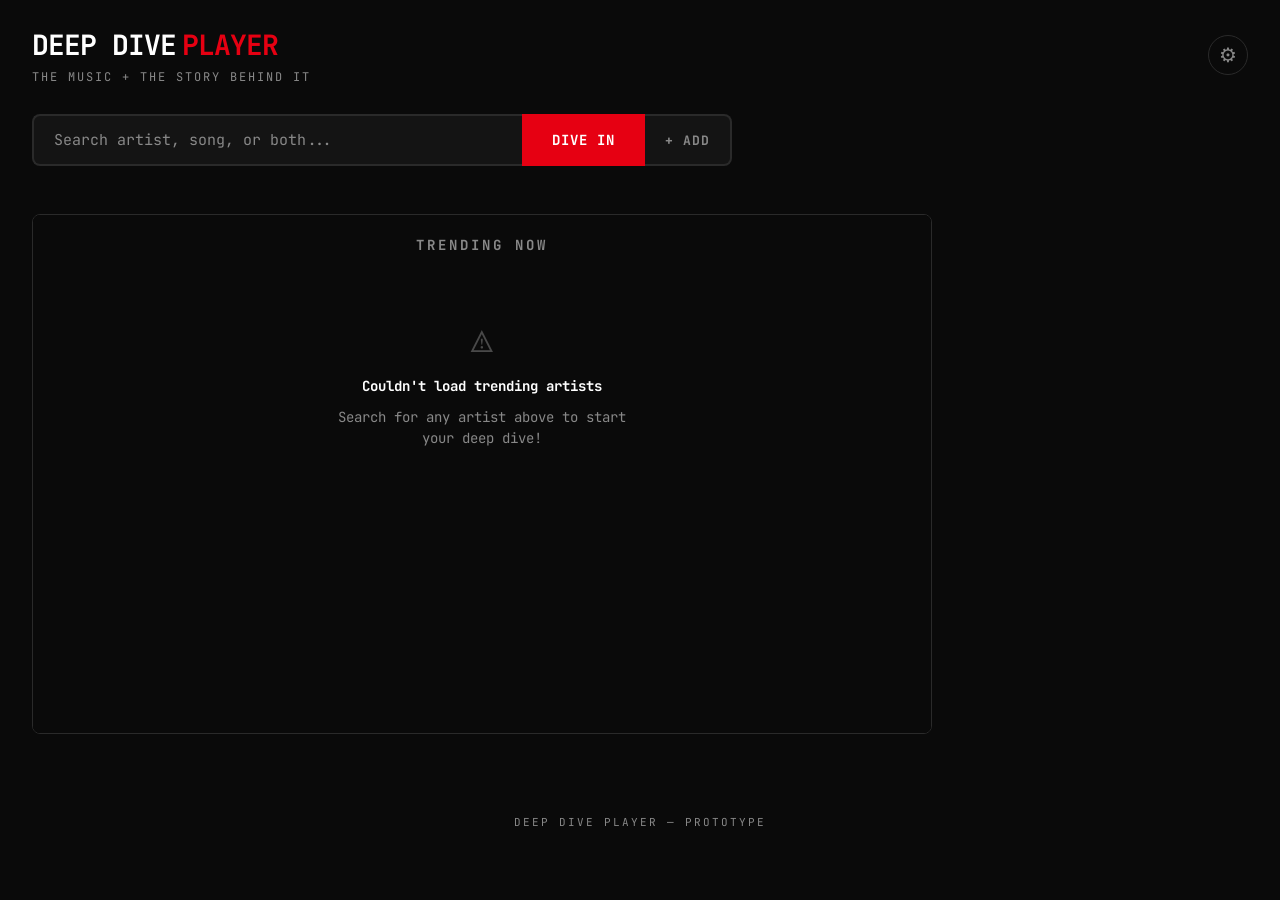
==== index.html @ b8ad741a "Fix gap below player + add scroll arrows to merch and discover - Fixed expanded class not being remo" ====
<!DOCTYPE html>
<html lang="en">
<head>
    <meta charset="UTF-8">
    <meta name="viewport" content="width=device-width, initial-scale=1.0">
    <title>Deep Dive Player</title>
    <link rel="stylesheet" href="style.css?v=6">
    <link href="https://fonts.googleapis.com/css2?family=JetBrains+Mono:wght@400;600;700&display=swap" rel="stylesheet">
</head>
<body>
    <!-- API Key Banner -->
    <div id="api-key-banner" class="api-key-banner">
        <span>Enter your YouTube Data API key to get started</span>
        <input type="text" id="api-key-input" placeholder="Paste your API key here..." spellcheck="false">
        <button id="save-key-btn">Save</button>
        <a href="https://console.cloud.google.com/apis/credentials" target="_blank" class="get-key-link">Get a free key</a>
    </div>

    <!-- Header -->
    <header>
        <div class="header-left">
            <h1 class="logo">DEEP DIVE<span class="logo-accent">PLAYER</span></h1>
            <p class="tagline">the music + the story behind it</p>
        </div>
        <button id="settings-btn" class="settings-btn" title="API Key Settings">&#9881;</button>
    </header>

    <!-- Search -->
    <div class="search-container">
        <div class="search-box">
            <input type="text" id="search-input" placeholder="Search artist, song, or both..." autocomplete="off" spellcheck="false">
            <button id="search-btn">DIVE IN</button>
            <button id="add-btn" class="add-btn" title="Add to queue">+ ADD</button>
        </div>
        <div id="search-status" class="search-status"></div>
    </div>

    <!-- Main Content -->
    <main>
        <!-- Player + Social Layout -->
        <div class="player-layout">
        <div class="player-section">
            <div id="player-wrapper" class="player-wrapper">
                <div id="player-placeholder" class="player-placeholder">
                    <div id="trending-container" class="trending-container hidden">
                        <p class="trending-heading">TRENDING NOW</p>
                        <div id="trending-grid" class="trending-grid"></div>
                    </div>
                    <div id="placeholder-fallback" class="placeholder-fallback">
                        <div class="placeholder-icon">&#9654;</div>
                        <p>Search for a song to start your deep dive</p>
                    </div>
                </div>
                <div id="player"></div>
            </div>
            <div id="now-playing" class="now-playing hidden">
                <span id="now-playing-label" class="now-playing-label"></span>
                <span id="clip-badge" class="clip-badge hidden"></span>
                <span id="now-playing-title" class="now-playing-title"></span>
            </div>
        </div>

        <!-- Social Sidebar -->
        <div id="social-sidebar" class="social-sidebar hidden">
            <div class="social-header">
                <span class="social-artist-name" id="social-artist-name"></span>
            </div>

            <!-- Shop -->
            <div id="shop-section" class="shop-section hidden">
                <span class="social-feed-label">SHOP</span>
                <div id="shop-links" class="shop-links"></div>
            </div>

            <!-- Fan Conversation -->
            <div class="social-comments-feed">
                <span class="social-feed-label">FAN CONVERSATION</span>
                <div id="comments-container" class="comments-container">
                    <p class="comments-placeholder">Play a video to see comments</p>
                </div>
            </div>

            <!-- Social Links -->
            <div class="social-links" id="social-links">
                <span class="social-feed-label">SOCIAL</span>
                <a id="social-ig" class="social-link social-ig" href="#" target="_blank" rel="noopener">
                    <span class="social-icon">&#9679;</span> Instagram
                </a>
                <a id="social-tiktok" class="social-link social-tiktok" href="#" target="_blank" rel="noopener">
                    <span class="social-icon">&#9679;</span> TikTok
                </a>
                <a id="social-x" class="social-link social-x" href="#" target="_blank" rel="noopener">
                    <span class="social-icon">&#9679;</span> X / Twitter
                </a>
            </div>

            <!-- X/Twitter Feed -->
            <div id="twitter-feed-section" class="twitter-feed-section hidden">
                <span class="social-feed-label">X / TWITTER</span>
                <div id="twitter-feed" class="twitter-feed"></div>
            </div>
        </div>

        </div><!-- /player-layout -->

        <!-- Up Next Carousel -->
        <div id="carousel-section" class="carousel-section hidden">
            <span class="carousel-label">UP NEXT</span>
            <div class="carousel-wrapper">
                <button id="carousel-left" class="carousel-arrow carousel-arrow-left">&#9664;</button>
                <div id="carousel" class="carousel"></div>
                <button id="carousel-right" class="carousel-arrow carousel-arrow-right">&#9654;</button>
            </div>
        </div>

        <!-- Articles -->
        <div id="articles-section" class="articles-section hidden">
            <span class="articles-label">IN THE NEWS</span>
            <div id="articles-grid" class="articles-grid"></div>
        </div>

        <!-- Controls -->
        <div id="controls" class="controls hidden">
            <button id="prev-btn" class="control-btn" title="Previous">&#9664;&#9664;</button>
            <button id="play-pause-btn" class="control-btn" title="Play/Pause">&#9654;</button>
            <button id="next-btn" class="control-btn" title="Next">&#9654;&#9654;</button>
            <button id="skip-btn" class="control-btn skip-btn" title="Skip to next video">SKIP &#9654;&#9654;</button>
        </div>

        <!-- Discover -->
        <div id="discover-section" class="discover-section hidden">
            <span class="discover-label">DISCOVER — ARTISTS YOU MAY LIKE</span>
            <div class="scroll-wrapper">
                <button class="scroll-arrow scroll-left" onclick="document.getElementById('discover-grid').scrollBy({left:-300,behavior:'smooth'})">&#9664;</button>
                <div id="discover-grid" class="discover-grid"></div>
                <button class="scroll-arrow scroll-right" onclick="document.getElementById('discover-grid').scrollBy({left:300,behavior:'smooth'})">&#9654;</button>
            </div>
        </div>
    </main>

    <footer>
        <p>Deep Dive Player &mdash; Prototype</p>
    </footer>

    <script src="app.js"></script>
</body>
</html>
---- style.css ----
*, *::before, *::after {
    margin: 0;
    padding: 0;
    box-sizing: border-box;
}

:root {
    --bg: #0a0a0a;
    --bg-card: #141414;
    --bg-hover: #1e1e1e;
    --border: #2a2a2a;
    --text: #ffffff;
    --text-dim: #888888;
    --accent: #e60012;
    --accent-glow: rgba(230, 0, 18, 0.35);
    --interview: #cccccc;
    --interview-glow: rgba(255, 255, 255, 0.15);
    --font: 'JetBrains Mono', monospace;
}

body {
    font-family: var(--font);
    background: var(--bg);
    color: var(--text);
    min-height: 100vh;
    line-height: 1.5;
}

/* API Key Banner */
.api-key-banner {
    display: flex;
    align-items: center;
    gap: 12px;
    padding: 12px 24px;
    background: linear-gradient(90deg, #1a0a0a, #0a0a0a);
    border-bottom: 1px solid var(--accent);
    font-size: 13px;
    flex-wrap: wrap;
}

.api-key-banner.hidden {
    display: none;
}

.api-key-banner input {
    flex: 1;
    min-width: 200px;
    padding: 6px 12px;
    background: var(--bg);
    border: 1px solid var(--border);
    border-radius: 4px;
    color: var(--text);
    font-family: var(--font);
    font-size: 12px;
}

.api-key-banner button {
    padding: 6px 16px;
    background: var(--accent);
    color: #fff;
    border: none;
    border-radius: 4px;
    font-family: var(--font);
    font-size: 12px;
    font-weight: 700;
    cursor: pointer;
    transition: opacity 0.2s;
}

.api-key-banner button:hover {
    opacity: 0.85;
}

.get-key-link {
    color: var(--accent);
    font-size: 12px;
    text-decoration: none;
    border-bottom: 1px dashed var(--accent);
}

/* Header */
header {
    display: flex;
    justify-content: space-between;
    align-items: center;
    padding: 24px 32px 8px;
}

.logo {
    font-size: 28px;
    font-weight: 700;
    letter-spacing: -1px;
    color: var(--text);
}

.logo-accent {
    color: var(--accent);
    margin-left: 6px;
}

.tagline {
    color: var(--text-dim);
    font-size: 12px;
    letter-spacing: 2px;
    text-transform: uppercase;
    margin-top: 2px;
}

.settings-btn {
    background: none;
    border: 1px solid var(--border);
    border-radius: 50%;
    width: 40px;
    height: 40px;
    font-size: 20px;
    color: var(--text-dim);
    cursor: pointer;
    transition: all 0.2s;
}

.settings-btn:hover {
    color: var(--accent);
    border-color: var(--accent);
}

/* Search */
.search-container {
    padding: 20px 32px;
}

.search-box {
    display: flex;
    gap: 0;
    max-width: 700px;
}

.search-box input {
    flex: 1;
    padding: 14px 20px;
    background: var(--bg-card);
    border: 2px solid var(--border);
    border-right: none;
    border-radius: 8px 0 0 8px;
    color: var(--text);
    font-family: var(--font);
    font-size: 15px;
    outline: none;
    transition: border-color 0.2s;
}

.search-box input:focus {
    border-color: var(--accent);
}

.search-box input::placeholder {
    color: var(--text-dim);
}

.search-box button {
    padding: 14px 28px;
    background: var(--accent);
    color: #fff;
    border: 2px solid var(--accent);
    border-radius: 0 8px 8px 0;
    font-family: var(--font);
    font-size: 14px;
    font-weight: 700;
    letter-spacing: 1px;
    cursor: pointer;
    transition: all 0.2s;
    white-space: nowrap;
}

.search-box button:hover {
    background: #ff1a2a;
    border-color: #ff1a2a;
}

.search-box button:disabled {
    opacity: 0.5;
    cursor: not-allowed;
}

#add-btn {
    padding: 14px 20px;
    background: var(--bg-card);
    color: var(--text-dim);
    border: 2px solid var(--border);
    border-left: none;
    border-radius: 0 8px 8px 0;
    font-size: 13px;
    font-weight: 700;
    letter-spacing: 1px;
}

#add-btn:hover {
    background: var(--bg-hover);
    border-color: var(--text-dim);
    color: #fff;
}

/* Dive In button no longer has right radius when Add is next to it */
.search-box #search-btn {
    border-radius: 0;
}

.search-status {
    margin-top: 10px;
    font-size: 12px;
    color: var(--text-dim);
    min-height: 18px;
}

.search-status.error {
    color: #ff4444;
}

/* Player */
main {
    padding: 0 32px 40px;
}

/* Player + Social Layout */
.player-layout {
    display: flex;
    gap: 20px;
    max-width: 1200px;
}

.player-section {
    flex: 1;
    min-width: 0;
    max-width: 900px;
}

.player-wrapper {
    position: relative;
    width: 100%;
    padding-bottom: 56.25%;
    background: #000;
    border-radius: 8px;
    overflow: hidden;
    border: 1px solid var(--border);
}

.player-wrapper.expanded {
    padding-bottom: 0;
    min-height: 520px;
}

.player-wrapper iframe {
    position: absolute;
    top: 0;
    left: 0;
    width: 100%;
    height: 100%;
    z-index: 1;
}

.player-placeholder {
    z-index: 2;
    background: var(--bg);
}

.player-placeholder.hidden ~ iframe {
    z-index: 2;
}

.player-placeholder {
    position: absolute;
    inset: 0;
    display: flex;
    flex-direction: column;
    align-items: center;
    justify-content: center;
    gap: 16px;
    color: var(--text-dim);
}

.player-placeholder.hidden {
    display: none;
}

.placeholder-icon {
    font-size: 48px;
    opacity: 0.3;
}

.player-placeholder p {
    font-size: 14px;
}

/* Trending Grid */
.trending-container {
    position: absolute;
    inset: 0;
    display: flex;
    flex-direction: column;
    padding: 20px;
    overflow-y: auto;
}

.trending-container.hidden {
    display: none;
}

.trending-heading {
    font-size: 11px;
    font-weight: 700;
    letter-spacing: 3px;
    color: var(--text-dim);
    text-align: center;
    margin-bottom: 16px;
}

.trending-grid {
    display: grid;
    grid-template-columns: repeat(4, 1fr);
    gap: 12px;
    width: 100%;
}

.trending-card {
    display: flex;
    flex-direction: column;
    align-items: center;
    gap: 0;
    padding: 0;
    background: var(--bg-card);
    border: 1px solid transparent;
    border-radius: 8px;
    cursor: pointer;
    transition: all 0.25s ease;
    overflow: hidden;
}

.trending-card:hover {
    background: rgba(255, 255, 255, 0.08);
    border-color: var(--accent);
    transform: translateY(-3px);
    box-shadow: 0 6px 20px rgba(230, 0, 18, 0.15);
}

.trending-thumb {
    width: 100%;
    height: 90px;
    border-radius: 6px;
    object-fit: cover;
    object-position: center;
    border: none;
    transition: transform 0.2s;
}

.trending-card:hover .trending-thumb {
    transform: scale(1.05);
}

.trending-name {
    font-size: 11px;
    font-weight: 600;
    color: var(--text);
    text-align: center;
    white-space: nowrap;
    overflow: hidden;
    text-overflow: ellipsis;
    max-width: 100%;
    line-height: 1.3;
    padding: 8px 6px;
}

.trending-grid.fade-out {
    opacity: 0;
    transition: opacity 0.4s ease;
}

.trending-grid.fade-in {
    opacity: 1;
    transition: opacity 0.4s ease;
}

.trending-fallback {
    grid-column: 1 / -1;
    display: flex;
    flex-direction: column;
    align-items: center;
    justify-content: center;
    gap: 10px;
    padding: 40px 20px;
    text-align: center;
}

.trending-fallback-icon {
    font-size: 36px;
    opacity: 0.5;
}

.trending-fallback-title {
    font-size: 14px;
    font-weight: 700;
    color: var(--text);
}

.trending-fallback-text {
    font-size: 12px;
    color: var(--text-dim);
    max-width: 320px;
    line-height: 1.5;
}

.placeholder-fallback {
    display: flex;
    flex-direction: column;
    align-items: center;
    justify-content: center;
    gap: 16px;
    width: 100%;
    height: 100%;
    color: var(--text-dim);
}

.placeholder-fallback.hidden {
    display: none;
}

/* Now Playing */
.now-playing {
    display: flex;
    align-items: center;
    gap: 10px;
    margin-top: 12px;
    padding: 10px 16px;
    background: var(--bg-card);
    border-radius: 6px;
    border: 1px solid var(--border);
    font-size: 13px;
    overflow: hidden;
}

.now-playing.hidden {
    display: none;
}

.now-playing-label {
    font-weight: 700;
    text-transform: uppercase;
    letter-spacing: 1px;
    font-size: 10px;
    padding: 3px 8px;
    border-radius: 3px;
    white-space: nowrap;
    flex-shrink: 0;
}

.now-playing-label.music-video {
    background: var(--accent);
    color: #fff;
}

.now-playing-label.interview {
    background: #ffffff;
    color: #000;
}

/* Social Sidebar */
.social-sidebar {
    width: 260px;
    flex-shrink: 0;
    display: flex;
    flex-direction: column;
    gap: 16px;
}

.social-sidebar.hidden {
    display: none;
}

.social-header {
    display: flex;
    flex-direction: column;
    gap: 4px;
}

.social-artist-name {
    font-size: 16px;
    font-weight: 700;
    color: #fff;
    white-space: nowrap;
    overflow: hidden;
    text-overflow: ellipsis;
}

.social-label {
    font-size: 10px;
    font-weight: 700;
    letter-spacing: 2px;
    color: var(--text-dim);
}

.social-links {
    display: flex;
    flex-direction: column;
    gap: 6px;
}

.social-link {
    display: flex;
    align-items: center;
    gap: 10px;
    padding: 10px 14px;
    background: var(--bg-card);
    border: 1px solid var(--border);
    border-radius: 6px;
    color: var(--text);
    text-decoration: none;
    font-family: var(--font);
    font-size: 12px;
    font-weight: 600;
    transition: all 0.2s;
}

.social-link:hover {
    border-color: var(--text-dim);
    background: var(--bg-hover);
}

.social-icon {
    font-size: 14px;
}

.social-ig .social-icon { color: #E4405F; }
.social-tiktok .social-icon { color: #fff; }
.social-x .social-icon { color: #fff; }
.social-spotify .social-icon { color: #1DB954; }

.social-ig:hover { border-color: #E4405F; }
.social-tiktok:hover { border-color: #fff; }
.social-x:hover { border-color: #fff; }
.social-spotify:hover { border-color: #1DB954; }

.social-comments-feed {
    display: flex;
    flex-direction: column;
    gap: 8px;
    flex: 1;
    min-height: 0;
}

.social-feed-label {
    font-size: 10px;
    font-weight: 700;
    letter-spacing: 2px;
    color: var(--text-dim);
}

.comments-container {
    flex: 1;
    overflow-y: auto;
    max-height: 400px;
    display: flex;
    flex-direction: column;
    gap: 8px;
    scrollbar-width: thin;
    scrollbar-color: var(--border) transparent;
}

.comments-container::-webkit-scrollbar {
    width: 4px;
}

.comments-container::-webkit-scrollbar-thumb {
    background: var(--border);
    border-radius: 2px;
}

.comments-placeholder {
    color: var(--text-dim);
    font-size: 12px;
    text-align: center;
    padding: 20px 10px;
}

.comment-card {
    background: var(--bg-card);
    border: 1px solid var(--border);
    border-radius: 6px;
    padding: 10px 12px;
    display: flex;
    flex-direction: column;
    gap: 4px;
}

.comment-author {
    font-size: 11px;
    font-weight: 700;
    color: var(--accent);
}

.comment-text {
    font-size: 11px;
    color: var(--text);
    line-height: 1.5;
    word-wrap: break-word;
    overflow-wrap: break-word;
}

.comment-meta {
    font-size: 10px;
    color: var(--text-dim);
    display: flex;
    gap: 10px;
}

.comment-likes {
    color: var(--text-dim);
}

.comments-loading {
    color: var(--text-dim);
    font-size: 11px;
    text-align: center;
    padding: 16px;
}

.comments-fallback {
    color: var(--text-dim);
    font-size: 11px;
    text-align: center;
    padding: 16px;
}

.comments-fallback a {
    color: var(--accent);
    text-decoration: none;
    border-bottom: 1px dashed var(--accent);
}

.now-playing-label.fan-short {
    background: #ff3366;
    color: #fff;
}

.clip-badge {
    font-size: 10px;
    font-weight: 700;
    padding: 2px 8px;
    background: #333;
    color: #fff;
    border-radius: 3px;
    white-space: nowrap;
    flex-shrink: 0;
}

.clip-badge.hidden {
    display: none;
}

.now-playing-title {
    white-space: nowrap;
    overflow: hidden;
    text-overflow: ellipsis;
}

.clip-tag {
    display: inline-block;
    font-size: 9px;
    padding: 1px 5px;
    background: #333;
    color: #fff;
    border-radius: 3px;
    margin-left: 6px;
    vertical-align: middle;
}

/* Carousel */
.carousel-section {
    margin-top: 16px;
    max-width: 900px;
}

.carousel-section.hidden {
    display: none;
}

.carousel-label {
    font-size: 10px;
    font-weight: 700;
    letter-spacing: 2px;
    color: var(--text-dim);
    display: block;
    margin-bottom: 8px;
}

.carousel-wrapper {
    display: flex;
    align-items: center;
    gap: 8px;
}

.carousel {
    display: flex;
    gap: 10px;
    overflow-x: auto;
    scroll-behavior: smooth;
    scrollbar-width: none;
    -ms-overflow-style: none;
    flex: 1;
    padding: 4px 0;
}

.carousel::-webkit-scrollbar {
    display: none;
}

.carousel-arrow {
    background: var(--bg-card);
    border: 1px solid var(--border);
    border-radius: 50%;
    width: 32px;
    height: 32px;
    color: var(--text-dim);
    font-size: 12px;
    cursor: pointer;
    flex-shrink: 0;
    display: flex;
    align-items: center;
    justify-content: center;
    transition: all 0.2s;
    font-family: var(--font);
}

.carousel-arrow:hover {
    color: #fff;
    border-color: var(--accent);
    background: var(--bg-hover);
}

.carousel-item {
    flex-shrink: 0;
    width: 140px;
    cursor: pointer;
    border-radius: 6px;
    overflow: hidden;
    border: 2px solid transparent;
    transition: all 0.2s;
    background: var(--bg-card);
}

.carousel-item:hover {
    border-color: var(--border);
    transform: translateY(-2px);
}

.carousel-item.active {
    border-color: var(--accent);
    box-shadow: 0 0 10px var(--accent-glow);
}

.carousel-item.interview-item.active {
    border-color: #fff;
    box-shadow: 0 0 10px rgba(255, 255, 255, 0.15);
}

.carousel-thumb {
    width: 100%;
    height: 79px;
    object-fit: cover;
    display: block;
}

.carousel-info {
    padding: 6px 8px;
}

.carousel-item-title {
    font-size: 10px;
    color: var(--text);
    white-space: nowrap;
    overflow: hidden;
    text-overflow: ellipsis;
    line-height: 1.3;
}

.carousel-item-type {
    font-size: 8px;
    font-weight: 700;
    text-transform: uppercase;
    letter-spacing: 1px;
    margin-top: 2px;
}

.carousel-item-type.type-music {
    color: var(--accent);
}

.carousel-item-type.type-interview {
    color: #fff;
}

.carousel-item-type.type-short {
    color: #ff3366;
}

.carousel-item.short-item.active {
    border-color: #ff3366;
    box-shadow: 0 0 10px rgba(255, 51, 102, 0.3);
}

.carousel-divider {
    flex-shrink: 0;
    display: flex;
    flex-direction: column;
    align-items: center;
    justify-content: center;
    padding: 0 8px;
    min-width: 80px;
}

.carousel-divider-label {
    font-size: 8px;
    color: var(--text-dim);
    text-transform: uppercase;
    letter-spacing: 1px;
    white-space: nowrap;
}

.carousel-divider-artist {
    font-size: 11px;
    font-weight: 700;
    color: var(--accent);
    white-space: nowrap;
    margin-top: 2px;
}

/* Twitter Feed */
.twitter-feed-section {
    display: flex;
    flex-direction: column;
    gap: 8px;
}

.twitter-feed-section.hidden {
    display: none;
}

.twitter-feed {
    border-radius: 6px;
    overflow: hidden;
    max-height: 400px;
    background: var(--bg-card);
    border: 1px solid var(--border);
}

.twitter-feed iframe {
    border: none !important;
}

.twitter-feed-fallback {
    padding: 12px;
    text-align: center;
    font-size: 11px;
    color: var(--text-dim);
}

.twitter-feed-fallback a {
    color: var(--accent);
    text-decoration: none;
    border-bottom: 1px dashed var(--accent);
}

/* Shop Section */
.shop-section {
    display: flex;
    flex-direction: column;
    gap: 8px;
}

.shop-section.hidden {
    display: none;
}

.shop-links {
    display: flex;
    flex-direction: column;
    gap: 6px;
}

.merch-grid {
    display: flex;
    gap: 8px;
    overflow-x: auto;
    scrollbar-width: none;
    padding: 2px 0;
    flex: 1;
    min-width: 0;
}

.merch-grid::-webkit-scrollbar {
    display: none;
}

.merch-card {
    flex-shrink: 0;
    width: 120px;
    background: var(--bg-card);
    border: 1px solid var(--border);
    border-radius: 6px;
    overflow: hidden;
    cursor: pointer;
    transition: all 0.2s;
    text-decoration: none;
    display: flex;
    flex-direction: column;
}

.merch-card:hover {
    border-color: var(--accent);
    transform: translateY(-2px);
}

.merch-img {
    width: 100%;
    height: 120px;
    object-fit: contain;
    background: #fff;
    padding: 4px;
}

.merch-info {
    padding: 6px 8px;
    display: flex;
    flex-direction: column;
    gap: 2px;
}

.merch-title {
    font-size: 9px;
    color: var(--text);
    line-height: 1.3;
    display: -webkit-box;
    -webkit-line-clamp: 2;
    -webkit-box-orient: vertical;
    overflow: hidden;
}

.merch-price {
    font-size: 11px;
    font-weight: 700;
    color: var(--accent);
}

.merch-loading {
    font-size: 11px;
    color: var(--text-dim);
    padding: 10px 0;
}

.shop-link {
    display: flex;
    align-items: center;
    gap: 10px;
    padding: 8px 14px;
    background: var(--bg-card);
    border: 1px solid var(--border);
    border-radius: 6px;
    color: var(--text);
    text-decoration: none;
    font-family: var(--font);
    font-size: 11px;
    font-weight: 600;
    transition: all 0.2s;
}

.shop-link:hover {
    border-color: var(--accent);
    background: var(--bg-hover);
}

.shop-link-icon {
    font-size: 14px;
    flex-shrink: 0;
}

.shop-link-label {
    flex: 1;
}

.shop-link-arrow {
    color: var(--text-dim);
    font-size: 11px;
}

/* Articles */
.articles-section {
    margin-top: 20px;
    max-width: 900px;
}

.articles-section.hidden {
    display: none;
}

.articles-label {
    font-size: 10px;
    font-weight: 700;
    letter-spacing: 2px;
    color: var(--text-dim);
    display: block;
    margin-bottom: 10px;
}

.articles-grid {
    display: flex;
    gap: 10px;
    overflow-x: auto;
    scroll-behavior: smooth;
    scrollbar-width: none;
    padding: 4px 0;
}

.articles-grid::-webkit-scrollbar {
    display: none;
}

.article-card {
    flex-shrink: 0;
    width: 240px;
    background: var(--bg-card);
    border: 1px solid var(--border);
    border-radius: 8px;
    overflow: hidden;
    cursor: pointer;
    transition: all 0.2s;
    text-decoration: none;
    display: flex;
    flex-direction: column;
}

.article-card:hover {
    border-color: var(--accent);
    transform: translateY(-2px);
    box-shadow: 0 4px 16px rgba(230, 0, 18, 0.15);
}

.article-card-body {
    padding: 12px 14px;
    flex: 1;
    display: flex;
    flex-direction: column;
    gap: 6px;
}

.article-card-title {
    font-size: 12px;
    font-weight: 600;
    color: var(--text);
    line-height: 1.4;
    display: -webkit-box;
    -webkit-line-clamp: 3;
    -webkit-box-orient: vertical;
    overflow: hidden;
}

.article-card-source {
    font-size: 10px;
    font-weight: 700;
    color: var(--accent);
    letter-spacing: 1px;
    text-transform: uppercase;
    margin-top: auto;
}

.articles-empty {
    color: var(--text-dim);
    font-size: 11px;
    padding: 12px 0;
}

/* Controls */
.controls {
    display: flex;
    gap: 8px;
    margin-top: 12px;
    max-width: 900px;
}

.controls.hidden {
    display: none;
}

.control-btn {
    padding: 10px 20px;
    background: var(--bg-card);
    border: 1px solid var(--border);
    border-radius: 6px;
    color: var(--text);
    font-family: var(--font);
    font-size: 14px;
    cursor: pointer;
    transition: all 0.2s;
}

.control-btn:hover {
    background: var(--bg-hover);
    border-color: var(--accent);
    color: var(--accent);
}

.skip-btn {
    margin-left: auto;
    background: var(--accent);
    color: #fff;
    border-color: var(--accent);
    font-size: 12px;
    letter-spacing: 1px;
}

.skip-btn:hover {
    background: #ff1a2a;
    border-color: #ff1a2a;
    color: #fff;
}

/* Playlist */
.playlist-section {
    margin-top: 32px;
    max-width: 900px;
}

.playlist-section.hidden {
    display: none;
}

.playlist-header {
    display: flex;
    align-items: center;
    gap: 12px;
    margin-bottom: 16px;
}

.playlist-title {
    font-size: 14px;
    letter-spacing: 3px;
    color: var(--text-dim);
}

.playlist-count {
    font-size: 12px;
    color: var(--text-dim);
    padding: 2px 8px;
    background: var(--bg-card);
    border-radius: 10px;
}

.playlist {
    display: flex;
    flex-direction: column;
    gap: 4px;
}

.playlist-item {
    display: flex;
    align-items: center;
    gap: 14px;
    padding: 10px 14px;
    background: var(--bg-card);
    border: 1px solid transparent;
    border-radius: 6px;
    cursor: pointer;
    transition: all 0.2s;
}

.playlist-item:hover {
    background: var(--bg-hover);
    border-color: var(--border);
}

.playlist-item.active {
    border-color: var(--accent);
    box-shadow: 0 0 12px var(--accent-glow);
}

.playlist-item.active.interview-item {
    border-color: #ffffff;
    box-shadow: 0 0 12px rgba(255, 255, 255, 0.15);
}

.playlist-item.active.short-item {
    border-color: #ff3366;
    box-shadow: 0 0 12px rgba(255, 51, 102, 0.3);
}

.playlist-item-index {
    font-size: 12px;
    color: var(--text-dim);
    width: 20px;
    text-align: center;
    flex-shrink: 0;
}

.playlist-item.active .playlist-item-index {
    color: var(--accent);
}

.playlist-item-thumb {
    width: 80px;
    height: 45px;
    border-radius: 4px;
    object-fit: cover;
    flex-shrink: 0;
    background: var(--bg);
}

.playlist-item-info {
    flex: 1;
    min-width: 0;
}

.playlist-item-title {
    font-size: 13px;
    white-space: nowrap;
    overflow: hidden;
    text-overflow: ellipsis;
}

.playlist-item-type {
    font-size: 10px;
    font-weight: 700;
    text-transform: uppercase;
    letter-spacing: 1px;
    margin-top: 3px;
}

.type-music {
    color: var(--accent);
}

.type-interview {
    color: #ffffff;
}

.type-short {
    color: #ff3366;
}

.playlist-item-remove {
    background: none;
    border: none;
    color: var(--text-dim);
    cursor: pointer;
    font-size: 16px;
    padding: 4px 8px;
    border-radius: 4px;
    opacity: 0;
    transition: all 0.2s;
}

.playlist-item:hover .playlist-item-remove {
    opacity: 1;
}

.playlist-item-remove:hover {
    color: var(--accent);
    background: rgba(230, 0, 18, 0.1);
}

/* Artist Divider */
.playlist-divider {
    display: flex;
    align-items: center;
    gap: 12px;
    padding: 16px 14px;
    margin: 12px 0 4px;
    border-top: 1px solid var(--border);
}

.divider-label {
    font-size: 11px;
    color: var(--text-dim);
    text-transform: uppercase;
    letter-spacing: 1px;
    white-space: nowrap;
}

.divider-artist {
    font-size: 16px;
    font-weight: 700;
    color: var(--accent);
    letter-spacing: -0.5px;
}

/* Scroll Arrows (shared) */
.scroll-wrapper {
    display: flex;
    align-items: center;
    gap: 8px;
}

.scroll-arrow {
    background: var(--bg-card);
    border: 1px solid var(--border);
    border-radius: 50%;
    width: 32px;
    height: 32px;
    color: var(--text-dim);
    font-size: 12px;
    cursor: pointer;
    flex-shrink: 0;
    display: flex;
    align-items: center;
    justify-content: center;
    transition: all 0.2s;
    font-family: var(--font);
}

.scroll-arrow:hover {
    color: #fff;
    border-color: var(--accent);
    background: var(--bg-hover);
}

/* Discover */
.discover-section {
    margin-top: 24px;
    max-width: 900px;
}

.discover-section.hidden {
    display: none;
}

.discover-label {
    font-size: 10px;
    font-weight: 700;
    letter-spacing: 2px;
    color: var(--text-dim);
    display: block;
    margin-bottom: 12px;
}

.discover-grid {
    display: flex;
    gap: 10px;
    overflow-x: auto;
    scroll-behavior: smooth;
    scrollbar-width: none;
    padding: 4px 0;
    flex: 1;
    min-width: 0;
}

.discover-grid::-webkit-scrollbar {
    display: none;
}

.discover-card {
    flex-shrink: 0;
    width: 150px;
    background: var(--bg-card);
    border: 1px solid transparent;
    border-radius: 8px;
    cursor: pointer;
    transition: all 0.25s ease;
    overflow: hidden;
}

.discover-card:hover {
    border-color: var(--accent);
    transform: translateY(-3px);
    box-shadow: 0 6px 20px rgba(230, 0, 18, 0.15);
}

.discover-card-img {
    width: 100%;
    height: 85px;
    object-fit: cover;
}

.discover-card-name {
    font-size: 11px;
    font-weight: 600;
    color: var(--text);
    text-align: center;
    padding: 8px 6px;
    white-space: nowrap;
    overflow: hidden;
    text-overflow: ellipsis;
}

.discover-loading {
    font-size: 11px;
    color: var(--text-dim);
    padding: 12px 0;
}

/* Footer */
footer {
    padding: 40px 32px 24px;
    text-align: center;
    font-size: 11px;
    color: var(--text-dim);
    letter-spacing: 2px;
    text-transform: uppercase;
}

/* Responsive */
@media (max-width: 640px) {
    header {
        padding: 16px 16px 8px;
    }

    .logo {
        font-size: 20px;
    }

    .search-container {
        padding: 16px;
    }

    .search-box input {
        padding: 12px 14px;
        font-size: 14px;
    }

    .search-box button {
        padding: 12px 16px;
        font-size: 12px;
    }

    main {
        padding: 0 16px 32px;
    }

    .player-layout {
        flex-direction: column;
    }

    .social-sidebar {
        width: 100%;
    }

    .trending-grid {
        grid-template-columns: repeat(2, 1fr);
        gap: 8px;
    }

    .trending-thumb {
        height: 70px;
    }

    .playlist-item-thumb {
        width: 60px;
        height: 34px;
    }

    .api-key-banner {
        padding: 10px 16px;
        font-size: 12px;
    }
}
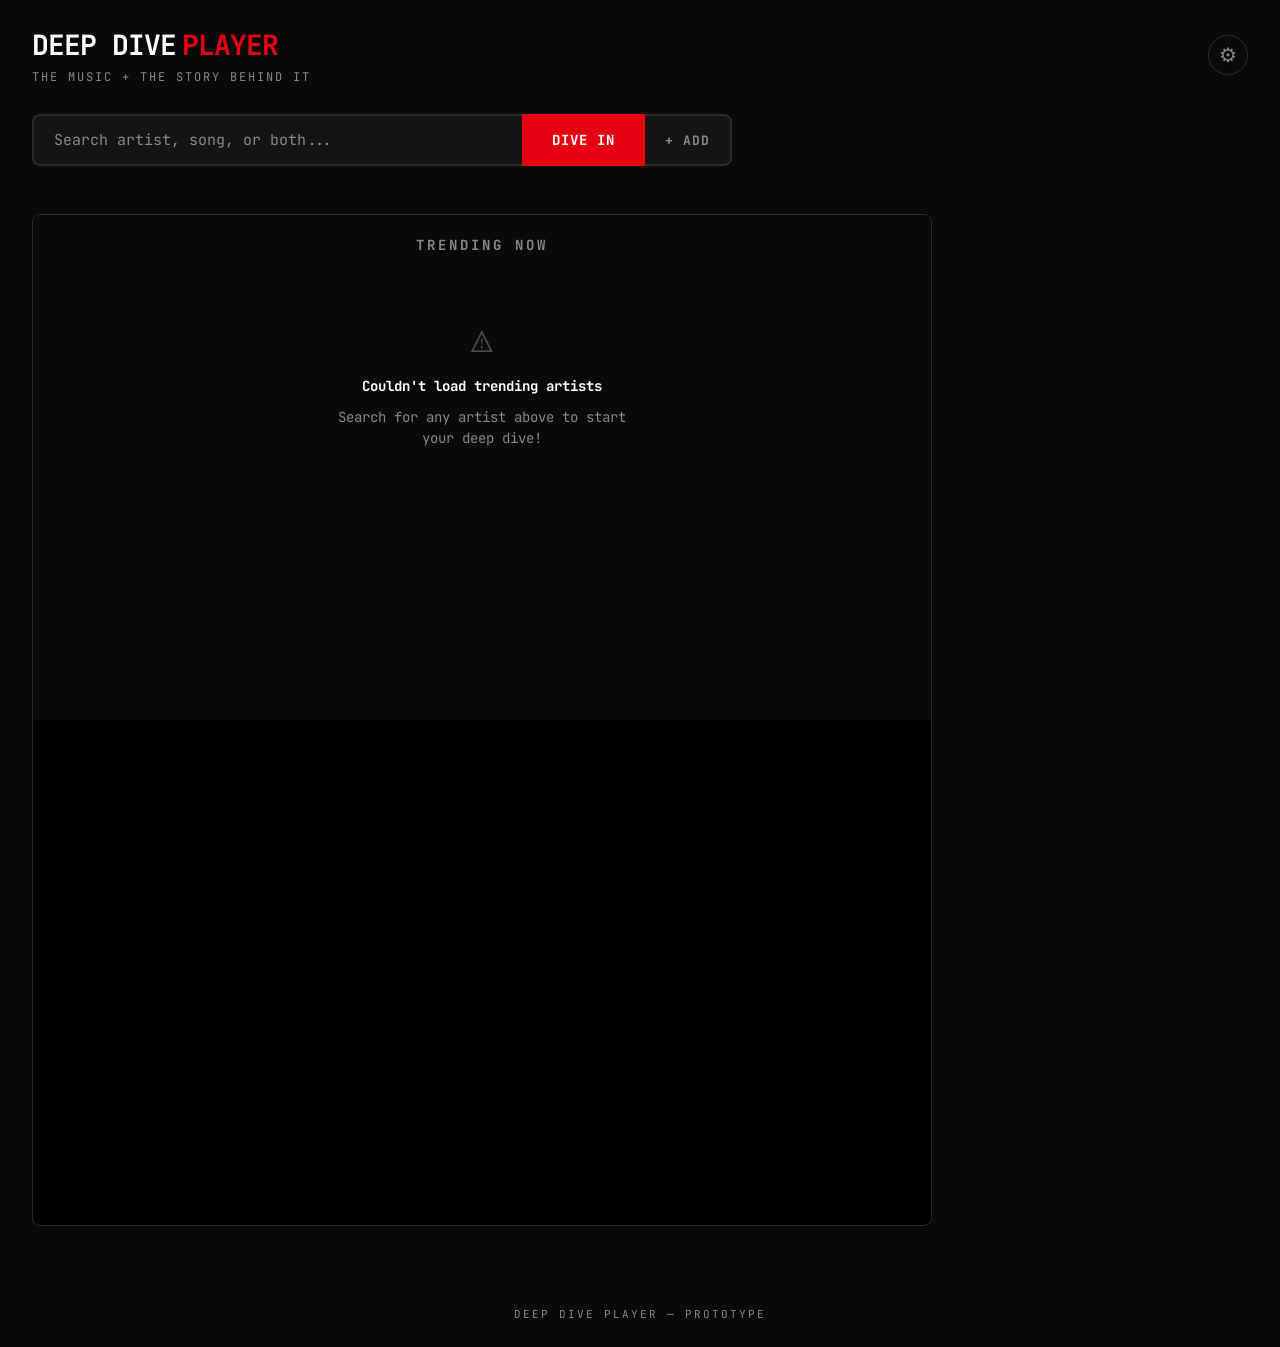
==== commit 48f2ebcd: "Fix player gap — rework layout, CSS v8 Co-Authored-By: Claude Opus 4.6 (1M context) <noreply@anthrop" ====
--- a/index.html
+++ b/index.html
@@ -4,7 +4,7 @@
     <meta charset="UTF-8">
     <meta name="viewport" content="width=device-width, initial-scale=1.0">
     <title>Deep Dive Player</title>
-    <link rel="stylesheet" href="style.css?v=6">
+    <link rel="stylesheet" href="style.css?v=8">
     <link href="https://fonts.googleapis.com/css2?family=JetBrains+Mono:wght@400;600;700&display=swap" rel="stylesheet">
 </head>
 <body>
--- a/style.css
+++ b/style.css
@@ -236,45 +236,40 @@
 .player-wrapper {
     position: relative;
     width: 100%;
-    padding-bottom: 56.25%;
+    overflow: hidden;
     background: #000;
     border-radius: 8px;
-    overflow: hidden;
     border: 1px solid var(--border);
 }
 
 .player-wrapper.expanded {
-    padding-bottom: 0;
     min-height: 520px;
 }
 
-.player-wrapper iframe {
-    position: absolute;
-    top: 0;
-    left: 0;
+.player-wrapper #player {
     width: 100%;
-    height: 100%;
-    z-index: 1;
-}
-
-.player-placeholder {
-    z-index: 2;
-    background: var(--bg);
-}
+    aspect-ratio: 16 / 9;
+}
+
+.player-wrapper #player iframe {
+    width: 100% !important;
+    height: 100% !important;
+}
+
 
 .player-placeholder.hidden ~ iframe {
     z-index: 2;
 }
 
 .player-placeholder {
-    position: absolute;
-    inset: 0;
     display: flex;
     flex-direction: column;
     align-items: center;
     justify-content: center;
     gap: 16px;
     color: var(--text-dim);
+    background: var(--bg);
+    aspect-ratio: 16 / 9;
 }
 
 .player-placeholder.hidden {
@@ -1041,6 +1036,12 @@
     box-shadow: 0 4px 16px rgba(230, 0, 18, 0.15);
 }
 
+.article-card-img {
+    width: 100%;
+    height: 120px;
+    object-fit: cover;
+}
+
 .article-card-body {
     padding: 12px 14px;
     flex: 1;
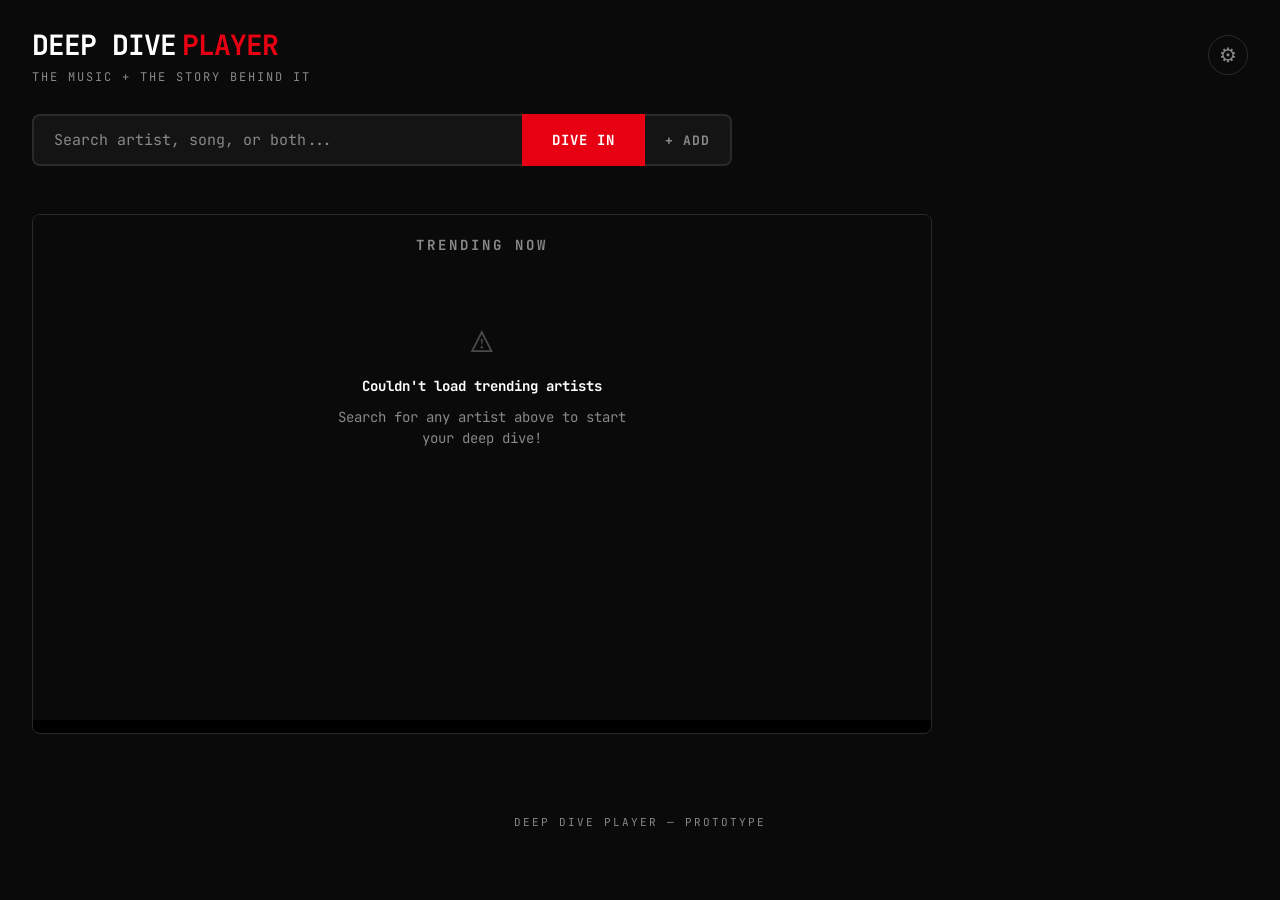
==== commit fb092a48: "Hide player div until video plays — fixes gap under trending Player #player div hidden by default, s" ====
--- a/index.html
+++ b/index.html
@@ -4,7 +4,7 @@
     <meta charset="UTF-8">
     <meta name="viewport" content="width=device-width, initial-scale=1.0">
     <title>Deep Dive Player</title>
-    <link rel="stylesheet" href="style.css?v=8">
+    <link rel="stylesheet" href="style.css?v=9">
     <link href="https://fonts.googleapis.com/css2?family=JetBrains+Mono:wght@400;600;700&display=swap" rel="stylesheet">
 </head>
 <body>
--- a/style.css
+++ b/style.css
@@ -249,6 +249,11 @@
 .player-wrapper #player {
     width: 100%;
     aspect-ratio: 16 / 9;
+    display: none;
+}
+
+.player-wrapper.active #player {
+    display: block;
 }
 
 .player-wrapper #player iframe {
